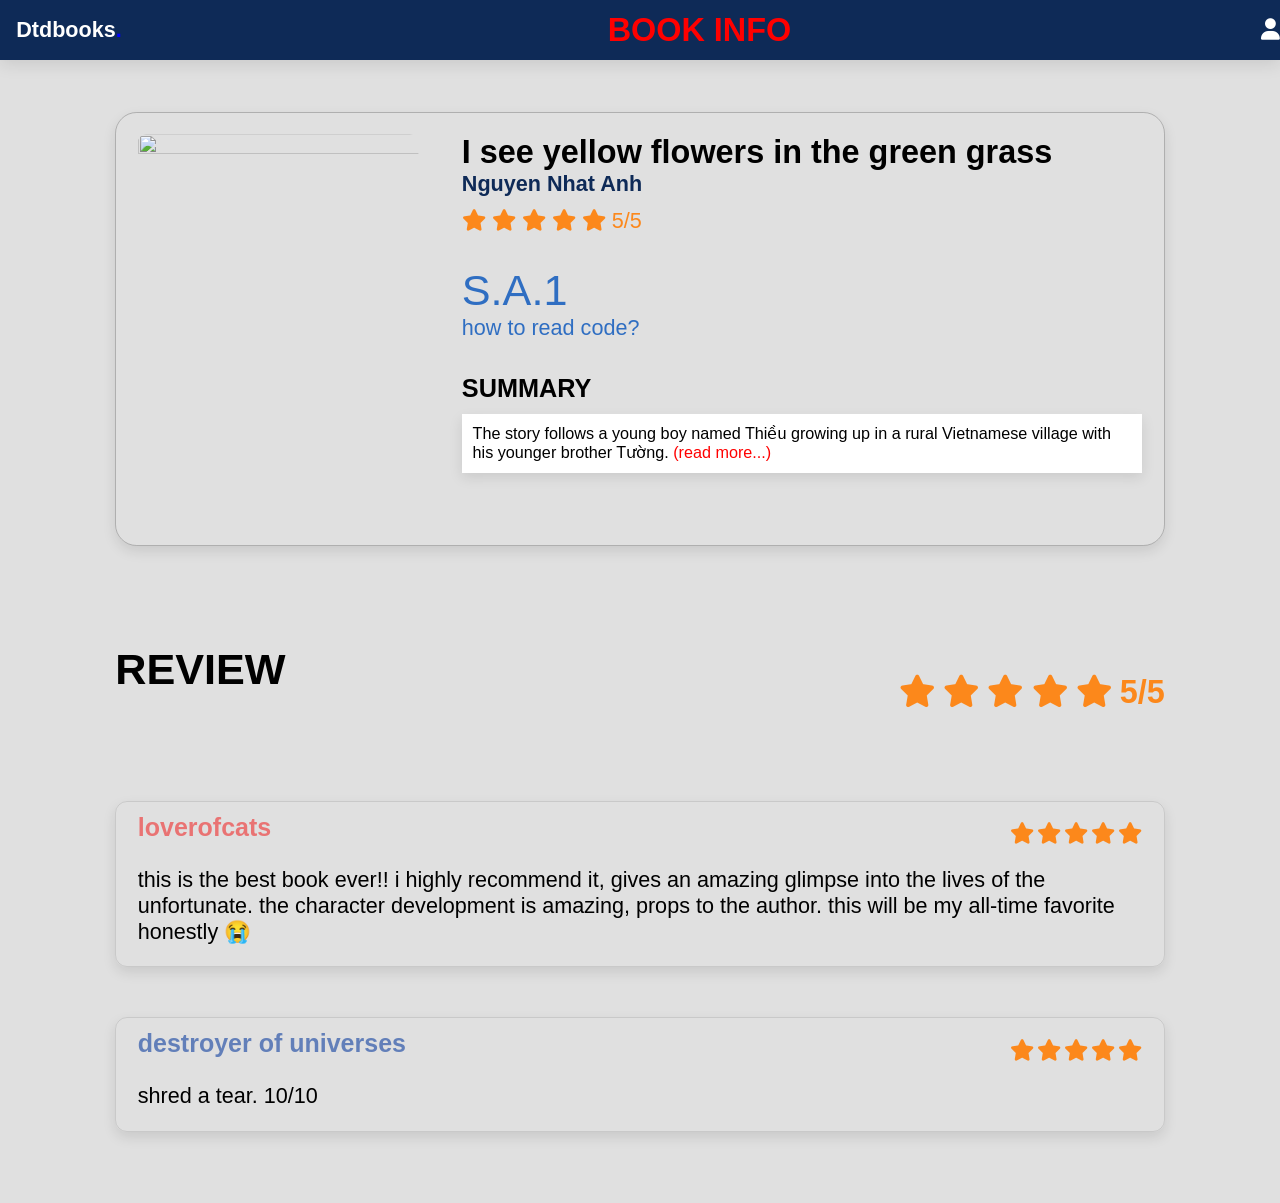
==== index2.html @ 17047d12 "Add files via upload" ====
<!DOCTYPE html>
<html lang="en">

<head>
    <meta charset="UTF-8">
    <meta http-equiv="X-UA-Compatiable" content="IE=edge">
    <meta name="viewport" content="width">
</head>
<title> alo vu a vu </title>
<link rel="stylesheet" href="style.css">
<link rel="stylesheet" href="https://cdnjs.cloudflare.com/ajax/libs/font-awesome/6.4.0/css/all.min.css">


<body>

    <nav class="bcm">
        <a href="index.html" class="logo">Dtdbooks<span>.</span></a>
        <h1>BOOK INFO</h1>
        <div class="usre">
            <span class="fas fa-user"></span>
        </div>
    </nav>

    </nav>

    <section class="book">
        <div class="boxcont">
            <div class="image">
                <img src="https://cdn1.fahasa.com/media/catalog/product/i/_/i_see_yellow_flowers_in_the_green_grass_1_2019_02_20_10_49_32.jpg"
                    alt="">
            </div>
            <div class="info">
                <h1>I see yellow flowers in the green grass</h1>
                <div class="author">
                    <span> <b>Nguyen Nhat Anh</b></span>
                </div>
                <div class="rating">
                    <span class="fas fa-star"></span>
                    <span class="fas fa-star"></span>
                    <span class="fas fa-star"></span>
                    <span class="fas fa-star"></span>
                    <span class="fas fa-star"></span>
                    <span> 5/5</span>
                </div>
                <div class="code"><span>S.A.1</span> </div>
                <div class="guide">
                    <a href="index3.html"> how to read code?</a>
                </div>
                <div class="sum">
                    <h3> SUMMARY</h3>
                    <div class="show">
                        <p>The story follows a young boy named Thiều growing up in a rural Vietnamese village with his younger brother Tường.
                            <span>(read more...)</span>
                        </p>
                    </div>
                    <div class="no">
                        <p>Through Thiều’s perspective, the book captures childhood memories filled with innocence, jealousy, love, and small everyday adventures. As Thiều struggles with feelings of rivalry toward his kind-hearted brother, he gradually learns about compassion, guilt, and maturity. Overall, the novel reflects the beauty and complexity of childhood against a simple countryside backdrop.</p>
                    </div>
                </div>


            </div>
        </div>



        <div class="review">
            <h1>REVIEW</h1>
            <div class="star">
                <span class="fas fa-star">
                    <span class="fas fa-star">
                        <span class="fas fa-star">
                            <span class="fas fa-star"></span>
                            <span class="fas fa-star"></span>
                            <span> 5/5</span>
            </div>


        </div>
        <div class="comment">

            <div class="up">
                <div class="username">
                    <span>loverofcats</span>
                </div>
                <div class="star">
                    <span class="fas fa-star"></span>
                    <span class="fas fa-star"></span>
                    <span class="fas fa-star"></span>
                    <span class="fas fa-star"></span>
                    <span class="fas fa-star"></span>


                </div>
            </div>
            <div class="text">
                <p>this is the best book ever!! i highly recommend it, gives an amazing glimpse into
                    the lives of the unfortunate. the character development is amazing, props to the author. this will
                    be my all-time favorite honestly 😭</p>
            </div>
        </div>
        <div class="comment">

            <div class="up">
                <div class="username1">
                    <span>destroyer of universes</span>
                </div>
                <div class="star">
                    <span class="fas fa-star"></span>
                    <span class="fas fa-star"></span>
                    <span class="fas fa-star"></span>
                    <span class="fas fa-star"></span>
                    <span class="fas fa-star"></span>


                </div>
            </div>
            <div class="text">
                <p>shred a tear. 10/10</p>
            </div>
        </div>

        </div>




    </section>
</body>
---- style.css ----
:root {
    --navy: #0e2a57;
    --blue: #2f6ec2;
    --sky: #bba690;
    --title: #ffffff;
}

* {
    margin: 0;
    padding: 0;
    box-sizing: border-box;
    font-family: Verdana, Geneva, Tahoma, sans-serif;
    outline: none;
    border: none;
    text-decoration: none;
    transition: .2s linear;
}

html {
    font-size: 67.5%;
    scroll-behavior: smooth;
    scroll-padding-top: 6rem;
    overflow-x: hidden;
}



section {
    padding: 2rem 9%;
}

.btn {
    display: inline-block;
    margin-top: 1rem;
    border-radius: 5rem;
    background: #2f6ec2;
    color: #fff;
    padding: .9rem 3.5rem;
    cursor: pointer;
    font-size: 1.7rem;
    transition-duration: .2s;
}

.btn:hover {
    background: var(--navy);
}

.heading {
    text-align: center;
    font-size: 4rem;
    color: #333;
    padding: 1rem;
    margin: 2rem 0;
    background: rgba(55, 121, 44, 0.573)
}

.heading span {

    color: var(--blue)
}




header {
    position: fixed;
    top: 0;
    left: 0;
    right: 0;
    display: flex;
    align-items: center;
    justify-content: space-between;
    z-index: 1000;
    box-shadow: 0 .5rem 1rem rgba(0, 0, 0, 0.1);
}

header .logo {
    font-size: 3rem;
    color: #333;
    font-weight: bolder;
}


header .logo span {
    color: var(--blue);
}

.navbar {
    display: flex;
    justify-content: space-between;
    align-items: center;
    text-align: center;
    width: 100%;
    height: 60px;
    background: var(--navy);
    box-shadow: #333;
}

.navbar a {
    font-size: 2rem;
    padding: 0 1.5rem;
    color: #ffffff;
    background-color: var(--navy);
}

.navbar a:hover {
    color: var(--blue);
    transform: translateX(4px);

}

.dropdown .cate {
    transform: translateY(-199px);
    transition: all 0.4s ease;
    position: absolute;
    top: 100%;
    background-color: var(--navy);
    text-align: left;
    box-shadow: 2px 2px 5px rgba(0, 0, 0, 0.293);
    opacity: 0;
}


.navbar .dropdown:hover .cate {
    display: block;
    transform: translateY(0);
    opacity: 1;

}

.navbar .dropdown .cate a {
    display: block;
    padding: 7px 15px;

}


.icons a {
    font-size: 3rem;
    color: #ffffff;
    margin-right: 2rem;
}


header #toggler {

    display: none;
}

header .fa-bars {

    font-size: 3rem;
    color: #333;
    border-radius: .5rem;
    padding: .5rem 1.5rem;
    cursor: pointer;
    border: .1rem solid rgba(0, 0, 0, .3);
    display: none;
}

.home {
    display: flex;
    align-items: center;
    min-height: 100vh;
    background: url(images/op.webp) no-repeat;
    background-size: cover;
    background-position: center;

}

.home .content {
    max-width: 50rem;
}

.home .content h3 {
    font-size: 6rem;
    color: #333;
}

.home .content span {
    font-size: 3.5rem;
    color: var(--pink);
    padding: 1rem 0;
    line-height: 1.5;
}

.home .content p {
    font-size: 1.5rem;
    color: #94939e;
    padding: 1rem 0;
    line-height: 1.5;
}


.about .row .video-container {
    display: none;
}


.about .row .piccont {
    text-align: center;
    flex: 1 1 40px;

}

.about .row .content .title h1 {
    font-size: 3rem;
    color: var(--blue);
    padding: 2rem 0;
    text-align: center;
}

.piccont img {
    width: 75%;
    aspect-ratio: 4/3;
    border-radius: 1rem;
}


.test .boxcontainer .image .quantity {
    position: absolute;
    top: 1rem;
    padding: .7rem 1rem;
    font-size: 2rem;
    color: var(--blue);
    background: rgb(255, 255, 255);
    z-index: 1;
    border-radius: .5rem;
}

.browse .boxcontainer:hover {
    transform: scale(1.07);
    cursor: pointer;
}



.acc .row {
    display: flex;
    flex-wrap: wrap;
    gap: 1.5rem;

}

.row .test form {
    flex: 1 1 40rem;
    padding: 2rem 2.5rem;
    box-shadow: 0 .5rem 1.5rem rgba(0, 0, 0, .1);
    border: .1rem solid rgba(0, 0, 0, .1);
    background: #fff;
    border-radius: .5rem;
    max-height: fit-content;

}

.acc h1 {
    color: var(--navy);
    padding-bottom: 2rem;
}

.row .image {
    aspect-ratio: 4/3;

}

.row .image img {
    width: 500px;
    aspect-ratio: 16/9;
}

.row form .box {
    width: 100%;
    padding: 1rem;
    font-size: 1.7rem;
    color: #333;
    text-transform: none;
    border: .1rem solid rgba(0, 0, 0, .1);
    border-radius: .5rem;
    margin: .7rem 0;


}

.row form .box:focus {
    border-color: #4284ee;
}


.bcm {
    top: 0;
    left: 0;
    right: 0;
    display: flex;
    align-items: center;
    position: sticky;
    z-index: 1000;
    margin-bottom: 70px;
    justify-content: space-between;
    display: flex;
    align-items: center;
    text-align: center;
    width: 100%;
    height: 60px;
    background: var(--navy);
    box-shadow: #333;
    box-shadow: 0 .5rem 1.5rem rgba(0, 0, 0, .1);


}

.bcm .usre span {
    font-size: 2rem;
    color: #ffffff;
}

.bcm h1 {
    font-size: 3rem;
    color: #ff0000;

}

.bcm a {
    font-size: 2rem;
    padding: 0 1.5rem;
    color: #fff;
    font-weight: bold;
}

.bcm .logo span {
    color: blue;
}



.book .boxcont {
    box-shadow: 0 .5rem 1.2rem rgba(0, 0, 0, .1);
    border-radius: 2rem;
    border: .1rem solid rgba(0, 0, 0, 0.218);
    position: relative;
    display: flex;

}

.boxcont .image img {
    position: relative;
    width: 30rem;
    height: auto;
    aspect-ratio: 3/4;
    padding: 2rem;
    border-radius: 30px;
}

.boxcont .info {
    position: relative;
    font-size: 2rem;
    padding: 2rem;

}

.info .rating {
    padding: 1rem 0;
    position: relative;
    color: #ff7b00e1;


}

.boxcont .code {
    font-size: 4rem;
    display: flex;
    color: var(--blue);
    padding-top: 2rem;
}

.boxcont .info .guide a {
    position: relative;
    font-size: 2rem;
    color: var(--blue);
    padding-top: 5rem;

}

.boxcont .info .guide:hover a {
    color: #ff0000;
}

.info .sum h3 {
    padding: 1rem 0;
    padding-top: 3rem;

}

.info .sum .show p {
    position: relative;
    background-color: #ffffff;
    font-size: 1.5rem;
    padding: 1rem;
    box-shadow: 0 .5rem 1.2rem rgba(0, 0, 0, .1);

}

.book .info .author span {
    color: #0e2a57;
    padding: 3rem 0;
    position: relative;
}

.info .sum .show p span {
    color: #ff0000;
}

.info .sum .no p {
    display: none;
    position: absolute;
    background-color: #ffffff;
    font-size: 1.5rem;
    padding: 1rem;
    transform: translateY(-12px);
    box-shadow: 0 .5rem 1.2rem rgba(0, 0, 0, .1);

}

.info .sum:hover .no p {
    display: flex;
    transition: cubic-bezier(0.075, 0.82, 0.165, 1);
}

.book {
    position: relative;
    margin-top: -40px;
}


.book .review h1 {
    font-size: 4rem;
    padding: 1rem 0;
    padding-top: 5rem;
}

.book .review {
    display: flex;
    justify-content: space-between;
    align-items: center;
}

.book .review .star span {
    position: relative;
    font-size: 3rem;
    padding: 1rem 0;
    padding-top: 3rem;
    color: rgba(255, 123, 0, 0.881);

}


.comment {
    margin-bottom: 50px;
    box-shadow: 0 .5rem 1.2rem rgba(0, 0, 0, .1);
    border-radius: 2rem;
    border: .1rem solid rgba(0, 0, 0, .1);
    margin-top: 50px;

    padding: 1rem;
    border-radius: 12px;
}

.comment .up {
    display: flex;
    justify-content: space-between;
    position: relative;
}


.comment .up .username span {
    padding-left: 1rem;
    font-size: 25px;
    font-weight: bold;
    color: #e97373;
}

.comment .up .username1 span {
    padding-left: 1rem;
    font-size: 25px;
    font-weight: bold;
    color: #627fb9;
}

.comment .text p {
    font-size: 2rem;
    position: relative;
    padding: 1rem;
}

.comment .up .star {
    position: relative;
    padding: 1rem;
    color: rgba(255, 123, 0, 0.881);
}

.up .star span {
    font-size: 2rem;
}


.guide img {
    aspect-ratio: 16/9;
    border-radius: 15px;
}


.section1 {
    display: flex;
    flex-direction: row-reverse;
}

.image1 img {
    max-width: 500px;
    position: relative;
    display: flex;
}

.text1 p {
    font-size: 2rem;
    max-width: 500px;
    padding-right: 2rem;
}

.title1 h1 {
    text-align: center;
    font-size: 39px;
    color: var(--title);
    padding-right: 2rem;


}






.section2 {
    display: flex;
    padding: 3rem 0;
}

.image2 img {
    max-width: 500px;
    position: relative;
    display: flex;

}

.text2 p {
    font-size: 2rem;
    max-width: 500px;
    padding-left: 4rem;
}

.title2 h1 {
    text-align: center;
    font-size: 39px;
    color: var(--title);
    padding-left: 2rem;
}





.section3 {
    display: flex;
}

.s3a {
    display: flex;
}

.s3a .title h1 {
    text-align: center;
    font-size: 39px;
    color: var(--title);
    padding-left: 2rem;

}


.s3a .text p {
    font-size: 2rem;
    max-width: 500px;
    padding-right: 2rem;

}

.s3a .title h1 {
    text-align: center;
    font-size: 30px;
    color: var(--title);
    padding-right: rem;
    text-align: left;
}


.s3b .title h1 {
    text-align: center;
    font-size: 30px;
    color: var(--title);
    padding-left: 2rem;
    text-align: left;
}

.s3a .text p {
    position: relative;
    color: #000000;
    font-size: 1.5rem;
    padding-left: 2rem;
    max-width: 250px;
}

.s3a .image img {
    width: 250px;
}

.s3b {
    display: flex;
    transform: translateX(2rem);
}

.s3b .text p {
    position: relative;
    color: #000000;
    font-size: 1.5rem;
    padding-left: 2rem;
    max-width: 250px;
}

.s3b .image img {
    width: 250px;
}



.section4 {
    display: flex;
    padding: 3rem 0;
    flex-direction: row-reverse;
}

.section4 .image img {
    max-width: 500px;
    position: relative;
    display: flex;
}

.section4 .text p {
    font-size: 2rem;
    max-width: 500px;
    padding-right: 2rem;
    text-align: left;

}

.section4 .title h1 {
    text-align: center;
    font-size: 39px;
    color: var(--title);
    padding-right: 2rem;
    text-align: left;

}

.section1 {
    padding: 3rem;
    box-shadow: .5rem 1rem 1.2rem rgb(0, 0, 0, .3);
    border-radius: 2rem;
    background-color: var(--sky);

}

.section2 {
    margin-top: 2rem;
    padding: 3rem;
    box-shadow: .5rem 1rem 1.2rem rgb(0, 0, 0, .3);
    border-radius: 2rem;
    background-color: var(--sky);
}

.section3 {
    margin-top: 2rem;
    padding: 2rem 3rem;
    box-shadow: .5rem 1rem 1.2rem rgb(0, 0, 0, .3);
    border-radius: 2rem;
    background-color: var(--sky);
}

.section4 {
    margin-top: 2rem;

    padding: 3rem;
    box-shadow: .5rem 1rem 1.2rem rgb(0, 0, 0, .3);
    border-radius: 2rem;
    background-color: var(--sky);
}

.end h1 {
    font-size: 5rem;
    text-align: center;
}

.mmb {
    text-align: center;
    padding: 2rem;
}

.search {
    width: max-content;
    position: relative;
    display: flex;
    align-items: center;
    padding: .5rem;
    border-radius: 28px;
    background: #f6f6f6;
    margin-right: 6rem;
    transform: translateX(25px);
}

.search-input {
    font-size: 1.5rem;
    margin-left: .5rem;
    outline: none;
    border: none;
    background-color: #f6f6f6;
    display: flex;
    position: relative;
}

.boxcontainer .box .image span {

    display: non;
}

.boxcontainer .box .image .content a {
    align-items: center;
    text-align: center;
    height: 5rem;
    font-size: 2rem;
    width: 100%;
    background: var(--blue);
    color: #fff;
    padding: 1rem;
    position: absolute;
    left: 0;


}

.boxcontainer .box:hover .image .content a {

    transform: translateY(-50px);

}

.image .content h3 {
    font-size: 1.5rem;
    color: var(--navy);
    padding-top: 2rem;
    font-weight: bolder;
    padding: 2rem;
    z-index: 3;
    position: relative;
    background: white;

}


.boxcontainer .box .image .content a:hover {
    background-color: #0e2a57;
}

.test .boxcontainer {
    flex: 1 1 30rem;
    box-shadow: 0 .5rem 1.2rem rgba(0, 0, 0, 0.264);
    border-radius: 2rem;
    border: .1rem solid rgba(0, 0, 0, .1);
    position: relative;
    height: 100%;

}

.browse .boxcontainer .image img {
    width: 15rem;
    height: auto;
    aspect-ratio: 3/4;
}

.browse .boxcontainer .image {
    width: 100%;
    position: relative;
    text-align: center;
    padding-top: 2rem;
    overflow: hidden;

}

.test {
    display: flex;
    gap: 2rem;
    overflow: scroll;
}

.browse .cate h1 {
    font-size: 2.5rem;
    padding: 4rem 0;
    color: #0e2a57;
}

.scroll {
    padding-right: 1rem;
    min-width: 0;
}


body {
    background-color: #e0e0e0;

}

.major {
    background-color: #f6f6f6;
    width: 1200px;
    margin: 0 auto;
}

.meow {
    display: flex;
}

.leaderboard {
    transform: translateX(60px);
    min-width: 250px;
    width: 100%;
    box-shadow: .5rem 1rem 1.2rem rgba(0, 0, 0, 0.104);
    border-radius: 1rem;
    padding: 1rem 0;
    justify-content: center;
    text-align: center;
    max-height: 500px;
    position: sticky;

    top: 50px;
}

table {
    border-collapse: collapse;
    width: 100%;


}

th {

    padding: 1rem;
}

tr {
    font-size: 1.5rem;
    background: #f6f6f6;
    color: #333;
}

tr:nth-child(even) {
    font-size: 1.5em;
    background-color: #f0f0f0;
}


td {
    padding: 2rem 0;
}

.leaderboard .header h1 {
    font-size: 3rem;
    text-align: center;
    padding: 1.5rem;
}

svg {
    width: 8%;
    height: auto;
    flex-shrink: 0;
    transform: translateY(-20px);
    transform: translateX(-10px);
}

svg:hover {

    width: 9%;
    height: auto;
    cursor: pointer;
}
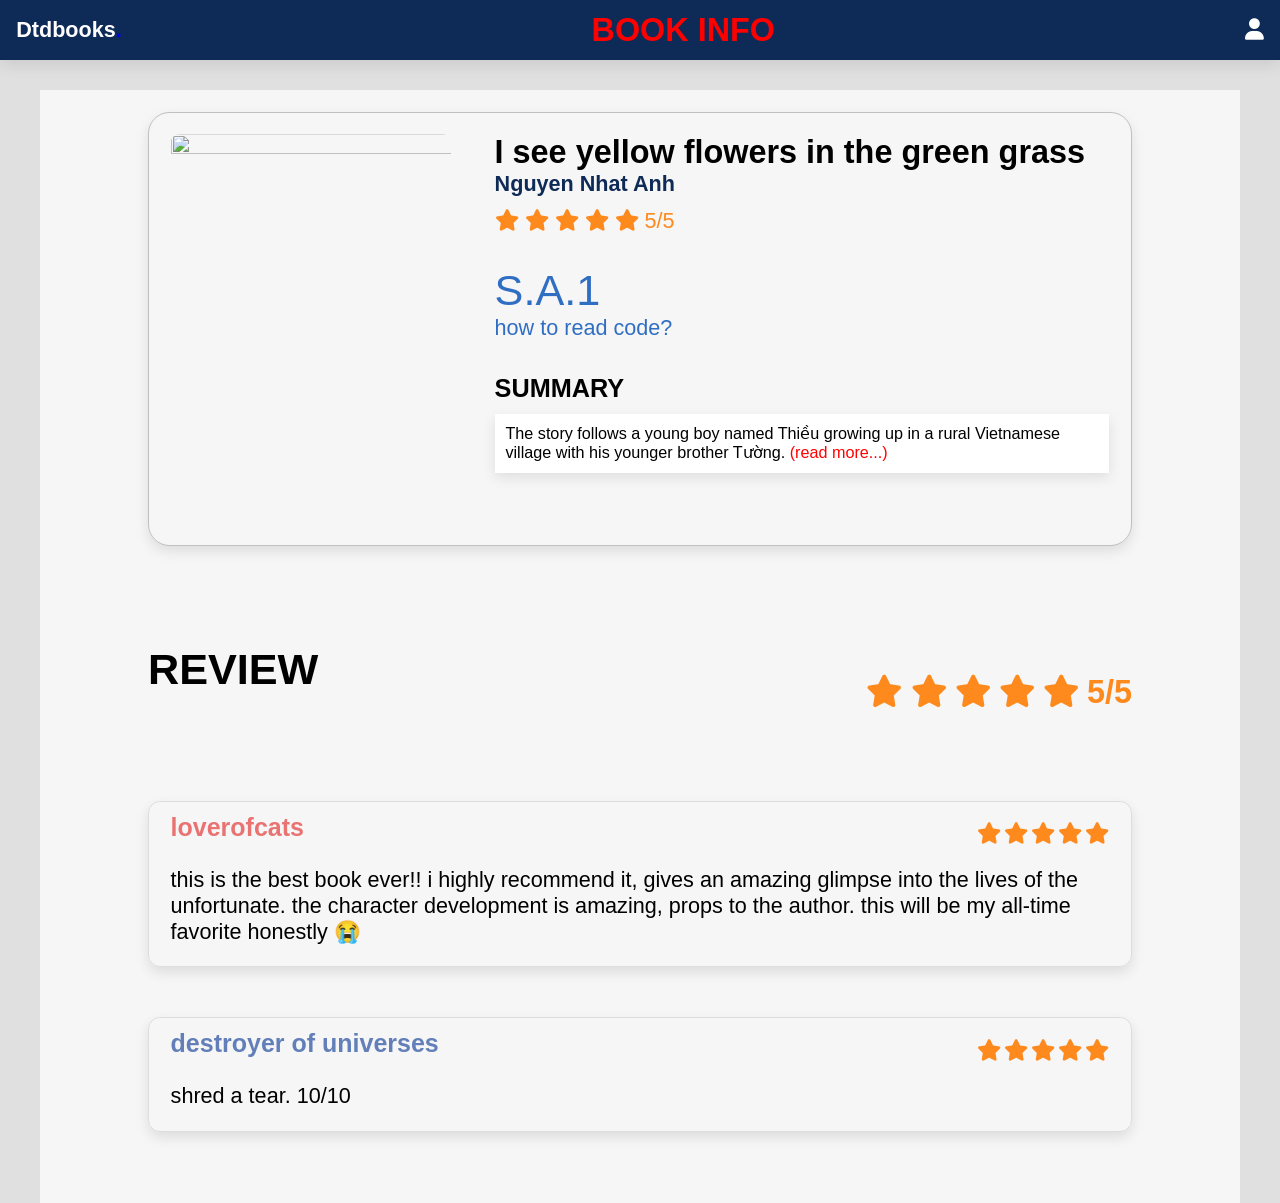
==== commit 5cc21d27: "Update index2.html" ====
--- a/index2.html
+++ b/index2.html
@@ -17,12 +17,12 @@
         <a href="index.html" class="logo">Dtdbooks<span>.</span></a>
         <h1>BOOK INFO</h1>
         <div class="usre">
-            <span class="fas fa-user"></span>
+            <a href="index.html#acc" class="fas fa-user"></a>
         </div>
     </nav>
 
     </nav>
-
+<div class="major">
     <section class="book">
         <div class="boxcont">
             <div class="image">
@@ -126,4 +126,6 @@
 
 
     </section>
-</body>+    </div>
+</body>
+
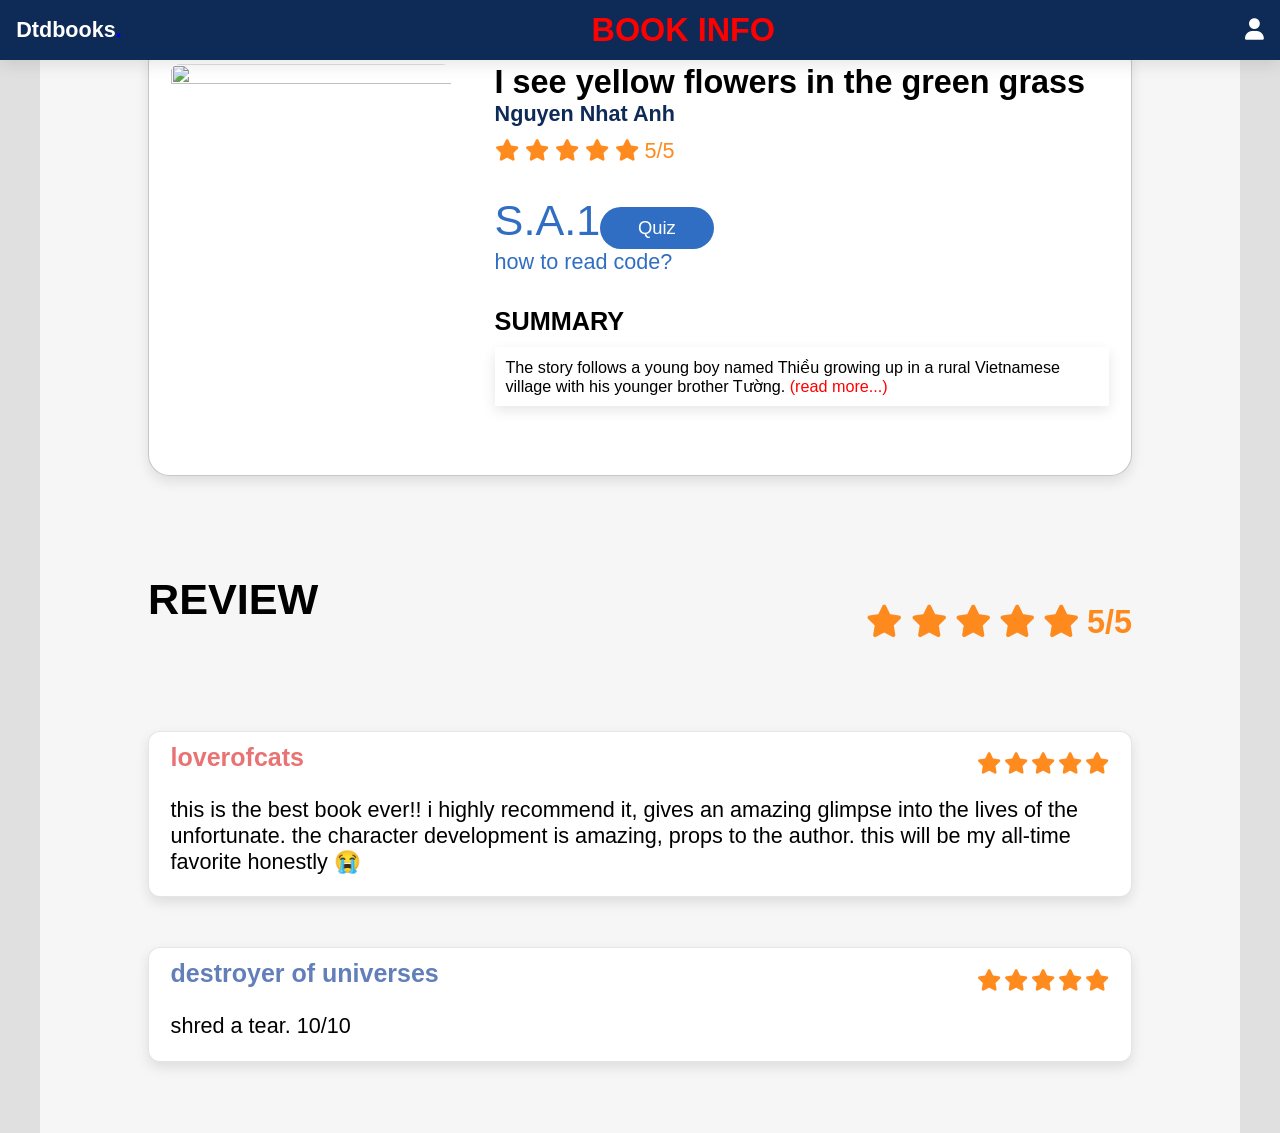
==== commit 1459dfba: "Update index2.html" ====
--- a/index2.html
+++ b/index2.html
@@ -42,7 +42,7 @@
                     <span class="fas fa-star"></span>
                     <span> 5/5</span>
                 </div>
-                <div class="code"><span>S.A.1</span> </div>
+                <div class="code"><span>S.A.1</span> <a href="test.html" class="btn"> Quiz </a></div>
                 <div class="guide">
                     <a href="index3.html"> how to read code?</a>
                 </div>
--- a/style.css
+++ b/style.css
@@ -96,12 +96,21 @@
     box-shadow: #333;
 }
 
-.navbar a {
+.navbar a{
     font-size: 2rem;
     padding: 0 1.5rem;
     color: #ffffff;
     background-color: var(--navy);
 }
+
+
+.bcm a:hover {
+    color: var(--blue);
+    transform: translateX(4px);
+
+}
+
+
 
 .navbar a:hover {
     color: var(--blue);
@@ -135,28 +144,6 @@
 }
 
 
-.icons a {
-    font-size: 3rem;
-    color: #ffffff;
-    margin-right: 2rem;
-}
-
-
-header #toggler {
-
-    display: none;
-}
-
-header .fa-bars {
-
-    font-size: 3rem;
-    color: #333;
-    border-radius: .5rem;
-    padding: .5rem 1.5rem;
-    cursor: pointer;
-    border: .1rem solid rgba(0, 0, 0, .3);
-    display: none;
-}
 
 .home {
     display: flex;
@@ -221,7 +208,19 @@
     position: absolute;
     top: 1rem;
     padding: .7rem 1rem;
-    font-size: 2rem;
+    font-size: 1.8rem;
+    color: rgb(232, 152, 14);
+    background: rgb(255, 255, 255);
+    z-index: 1;
+    border-radius: .5rem;
+font-weight: bold;
+}
+
+.test .boxcontainer .image .quantity1 {
+    position: absolute;
+    top: 1rem;
+    padding: .5rem 0;
+    font-size: 3rem;
     color: var(--blue);
     background: rgb(255, 255, 255);
     z-index: 1;
@@ -294,7 +293,6 @@
     align-items: center;
     position: sticky;
     z-index: 1000;
-    margin-bottom: 70px;
     justify-content: space-between;
     display: flex;
     align-items: center;
@@ -338,6 +336,7 @@
     border: .1rem solid rgba(0, 0, 0, 0.218);
     position: relative;
     display: flex;
+background-color: white;
 
 }
 
@@ -354,7 +353,6 @@
     position: relative;
     font-size: 2rem;
     padding: 2rem;
-
 }
 
 .info .rating {
@@ -459,7 +457,7 @@
     border-radius: 2rem;
     border: .1rem solid rgba(0, 0, 0, .1);
     margin-top: 50px;
-
+background-color: white;
     padding: 1rem;
     border-radius: 12px;
 }
@@ -784,6 +782,8 @@
     border: .1rem solid rgba(0, 0, 0, .1);
     position: relative;
     height: 100%;
+    background-color: white;
+
 
 }
 
@@ -846,6 +846,7 @@
     text-align: center;
     max-height: 500px;
     position: sticky;
+background-color: white;
 
     top: 50px;
 }
@@ -854,6 +855,7 @@
     border-collapse: collapse;
     width: 100%;
 
+background-color: white;
 
 }
 
@@ -897,4 +899,38 @@
     width: 9%;
     height: auto;
     cursor: pointer;
-}+}
+
+.form{
+font-size: 2rem;
+color: #333;
+text-align: center;
+}
+
+.form a{
+    color: rgb(10, 0, 205);
+}
+
+.circle{
+border-radius: 50%;
+    height: 175px;
+object-fit: cover;
+    width: auto;
+}
+.member{
+    display: flex;
+    justify-content: space-between;
+    text-align: center;
+}
+
+.mem h1{
+    padding: 1rem;
+}
+
+.mem p{
+    font-size: 1.5rem;
+}
+
+.form h2{
+    padding-top: 3rem;
+}
